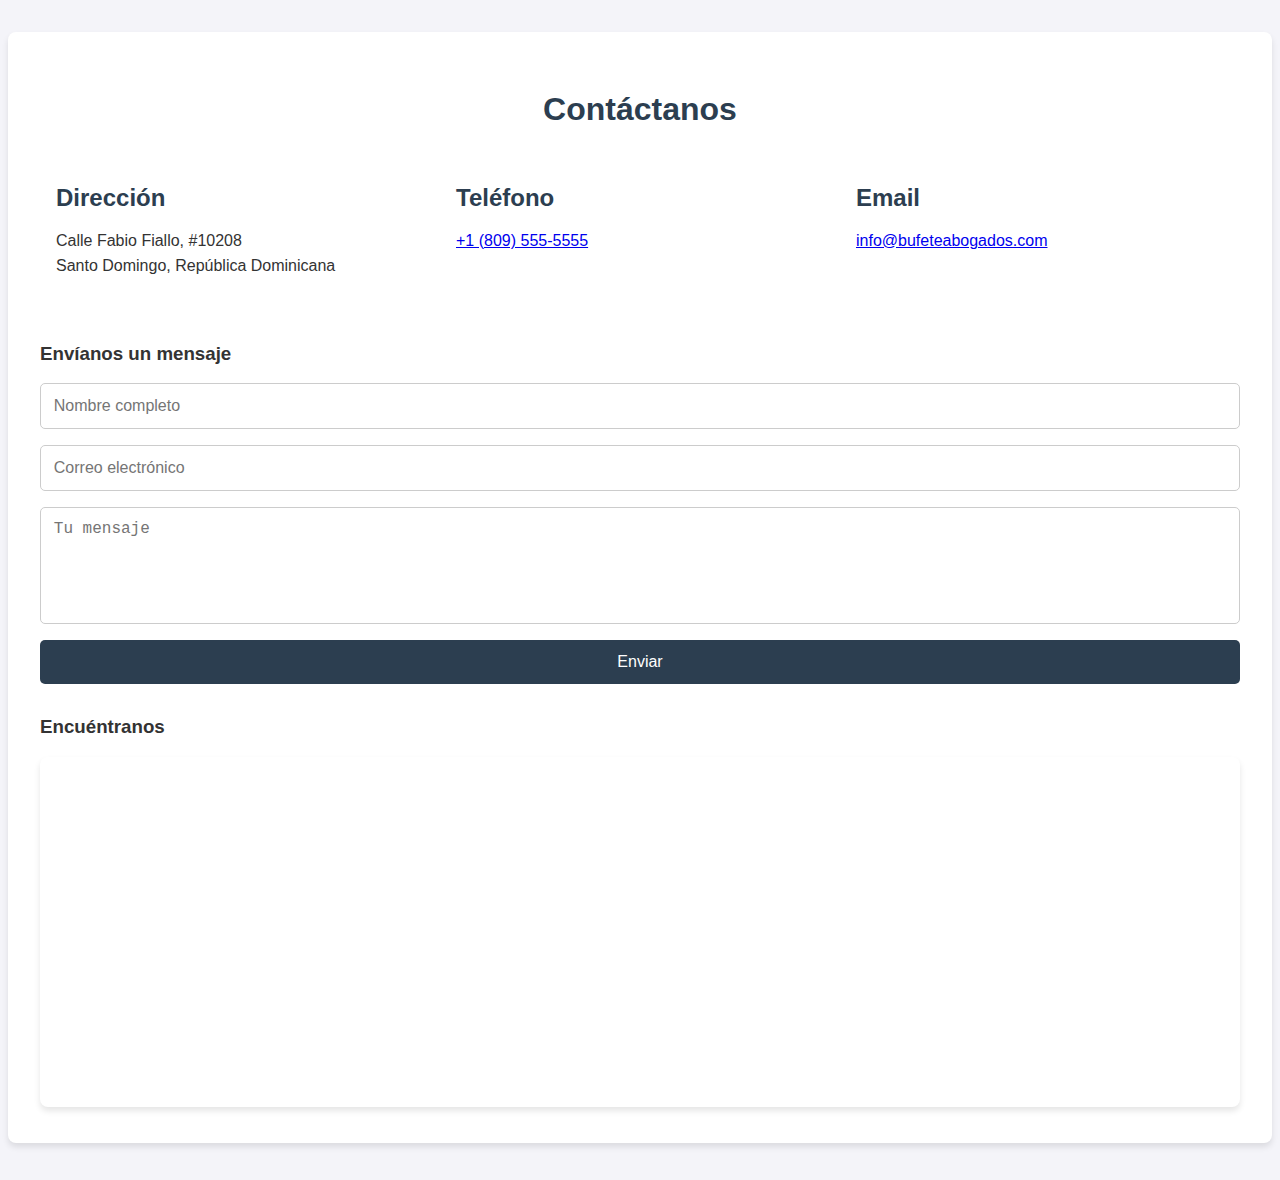
==== contacto.html @ 4252e1a3 "Add files via upload" ====
<!DOCTYPE html>
<html lang="es">
<head>
    <meta charset="UTF-8">
    <meta name="viewport" content="width=device-width, initial-scale=1.0">
    <title>Contacto - Oficina de Abogados</title>
    <style>
        body {
            font-family: Arial, sans-serif;
            margin: 0;
            padding: 0;
            background-color: #f4f4f9;
            color: #333;
        }

        .contact-section {
            background-color: #ffffff;
            padding: 2rem;
            max-width: 1200px;
            margin: 2rem auto;
            border-radius: 8px;
            box-shadow: 0 4px 6px rgba(0, 0, 0, 0.1);
        }

        .contact-section h2 {
            font-size: 2rem;
            color: #2c3e50;
            text-align: center;
            margin-bottom: 1rem;
        }

        .contact-info {
            display: flex;
            flex-wrap: wrap;
            justify-content: space-between;
            margin-bottom: 2rem;
        }

        .contact-info div {
            flex: 1;
            min-width: 250px;
            margin: 1rem;
        }

        .contact-info h3 {
            font-size: 1.5rem;
            color: #2c3e50;
            margin-bottom: 0.5rem;
        }

        .contact-info p {
            line-height: 1.6;
        }

        .contact-form {
            margin-top: 2rem;
        }

        .contact-form form {
            display: flex;
            flex-direction: column;
            gap: 1rem;
        }

        .contact-form input, 
        .contact-form textarea, 
        .contact-form button {
            padding: 0.8rem;
            font-size: 1rem;
            border: 1px solid #ccc;
            border-radius: 5px;
        }

        .contact-form textarea {
            resize: none;
        }

        .contact-form button {
            background-color: #2c3e50;
            color: white;
            border: none;
            cursor: pointer;
            transition: background-color 0.3s ease;
        }

        .contact-form button:hover {
            background-color: #1a252f;
        }

        .map {
            margin-top: 2rem;
        }

        iframe {
            width: 100%;
            height: 350px;
            border: 0;
            border-radius: 8px;
            box-shadow: 0 4px 6px rgba(0, 0, 0, 0.1);
        }
    </style>
</head>
<body>
    <section class="contact-section">
        <h2>Contáctanos</h2>
        <div class="contact-info">
            <div>
                <h3>Dirección</h3>
                <p>Calle Fabio Fiallo, #10208<br>Santo Domingo, República Dominicana</p>
            </div>
            <div>
                <h3>Teléfono</h3>
                <p><a href="tel:+18095555555">+1 (809) 555-5555</a></p>
            </div>
            <div>
                <h3>Email</h3>
                <p><a href="https://mail.google.com/mail/u/0/?hl=es">info@bufeteabogados.com</a></p>
            </div>
        </div>

        <div class="contact-form">
            <h3>Envíanos un mensaje</h3>
            <form action="#" method="post">
                <input type="text" name="name" placeholder="Nombre completo" required>
                <input type="email" name="email" placeholder="Correo electrónico" required>
                <textarea name="message" rows="5" placeholder="Tu mensaje" required></textarea>
                <button type="submit">Enviar</button>
            </form>
        </div>

        <div class="map">
            <h3>Encuéntranos</h3>
            <iframe 
                src="https://www.google.com/maps/embed?pb=!1m18!1m12!1m3!1d3784.3738053386505!2d-69.89643832561343!3d18.466719682616358!2m3!1f0!2f0!3f0!3m2!1i1024!2i768!4f13.1!3m3!1m2!1s0x8eaf8825befd5cf3%3A0xd36996aec27fb68!2sC.%20Fabio%20Fiallo%2C%2010208%20Santo%20Domingo!5e0!3m2!1ses!2sdo!4v1737892895775!5m2!1ses!2sdo" 
                loading="lazy" 
                referrerpolicy="no-referrer-when-downgrade">
            </iframe>
        </div>
    </section>
</body>
</html>
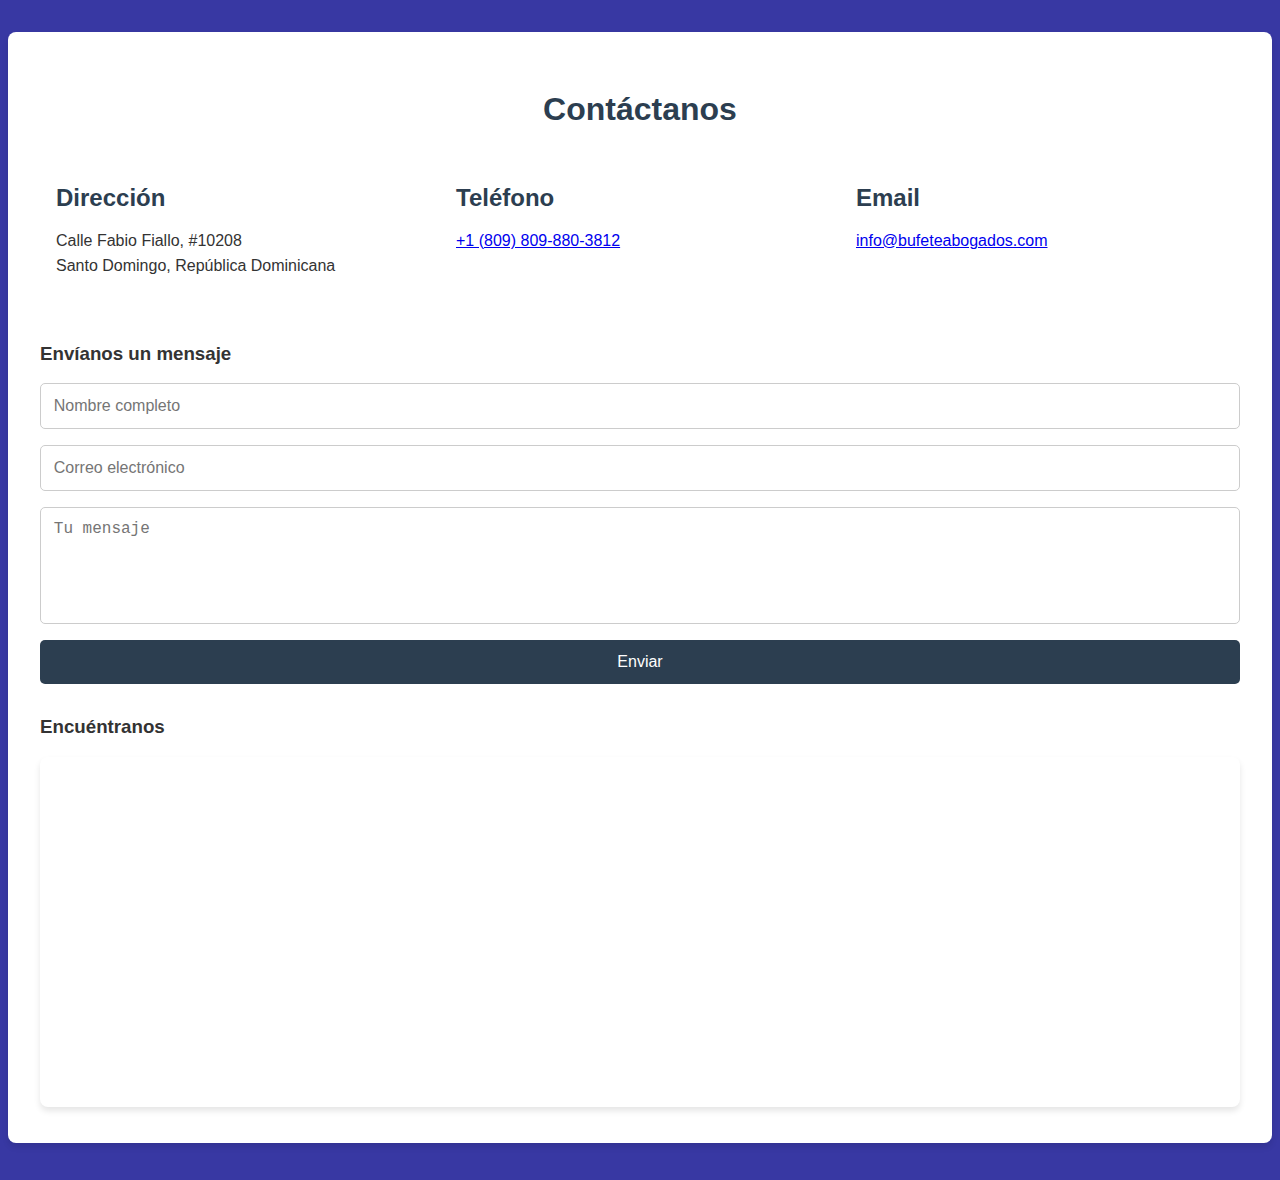
==== commit 1ec3d64c: "Add files via upload" ====
--- a/contacto.html
+++ b/contacto.html
@@ -4,14 +4,25 @@
     <meta charset="UTF-8">
     <meta name="viewport" content="width=device-width, initial-scale=1.0">
     <title>Contacto - Oficina de Abogados</title>
+    <meta name="viewport" content="width=device-width, initial-scale=1">
     <style>
         body {
             font-family: Arial, sans-serif;
             margin: 0;
             padding: 0;
-            background-color: #f4f4f9;
+            background-color: #3838a3;
             color: #333;
         }
+        @media (max-width: 600px) {
+  /* Estilos para dispositivos móviles */
+  body {
+    font-size: 14px;
+  }
+  .container {
+    padding: 10px;
+  }
+  /* Otros estilos específicos para móviles */
+}
 
         .contact-section {
             background-color: #ffffff;
@@ -98,6 +109,10 @@
             border-radius: 8px;
             box-shadow: 0 4px 6px rgba(0, 0, 0, 0.1);
         }
+        img {
+  max-width: 100%;
+  height: auto;
+}
     </style>
 </head>
 <body>
@@ -110,7 +125,7 @@
             </div>
             <div>
                 <h3>Teléfono</h3>
-                <p><a href="tel:+18095555555">+1 (809) 555-5555</a></p>
+                <p><a href="tel:809-880-3812">+1 (809) 809-880-3812</a></p>
             </div>
             <div>
                 <h3>Email</h3>
